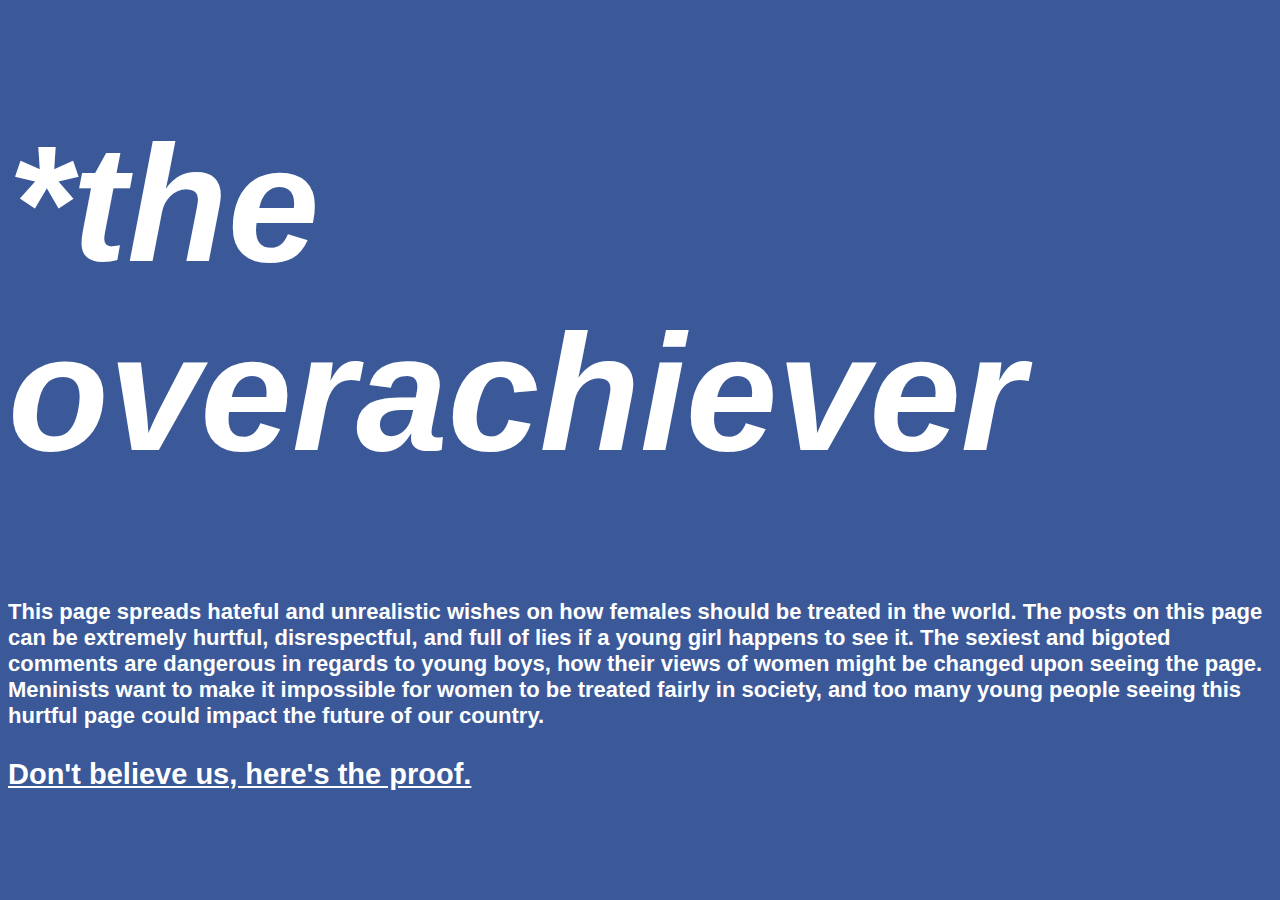
==== facebook.html @ 67ad8574 "add files" ====
<!doctype html>
<html lang="en">
<head>
  <meta charset="utf-8">
  <link rel="stylesheet" href="css/facebook.css">
  <meta name="viewport" content="width=device-width, initial-scale=1">
  <meta name="MobileOptimized" content="width">
  <title>Social Media</title>
  <meta name="author" content="Hannah Avery Jackie McCarthy">

  <script src="js/smooth-scroll.min.js"></script>
</head>
<body>
  <h1><i>*the overachiever</i><h1>
  <h3>This page spreads hateful and unrealistic wishes on how females should be treated in the world. The posts on this page can be extremely hurtful, disrespectful, and full of lies if a young girl happens to see it. The sexiest and bigoted comments are dangerous in regards to young boys, how their views of women might be changed upon seeing the page. Meninists want to make it impossible for women to be treated fairly in society, and too many young people seeing this hurtful page could impact the future of our country.
</h3>

<div class="jump-link-top">
<a href="https://www.facebook.com/TheMeninistPost/" title="Back to top"><span class="jump-link-text">Don't believe us, here's the proof.</span></a>
</div>

</body>
---- css/facebook.css ----
body {
  background-color: #3b5998;
}

h1 {
  font-family: arial, sans-serif;
  color: #fff;
  text-align: left;
  font-size: 62px;
}

h3 {
  font-family: arial, sans-serif;
  color: #fff;
  text-align: left;

}

a:link    {
text-decoration:  underline;
font-weight:      bold;
background-color: #3b5998;
color: #fff;

}

a:visited {
text-decoration:  none;
font-weight:      bold;
background-color: #3b5998;
color: #fff;
}

.jump-link-top {
text-align: left;
font-family: arial;
margin: 1em 0 0 0;
font-size: 23px;
}

@media (min-width: 60em) {

h1 {
  font-size: 10.3em;
  text-align: left;
}

h3 {

  font-size: 22px;
  text-align: left;
}

.jump-link-top {
text-align: left;
font-family: arial;
margin: 1em 0 0 0;
font-size: 29px;
}

}
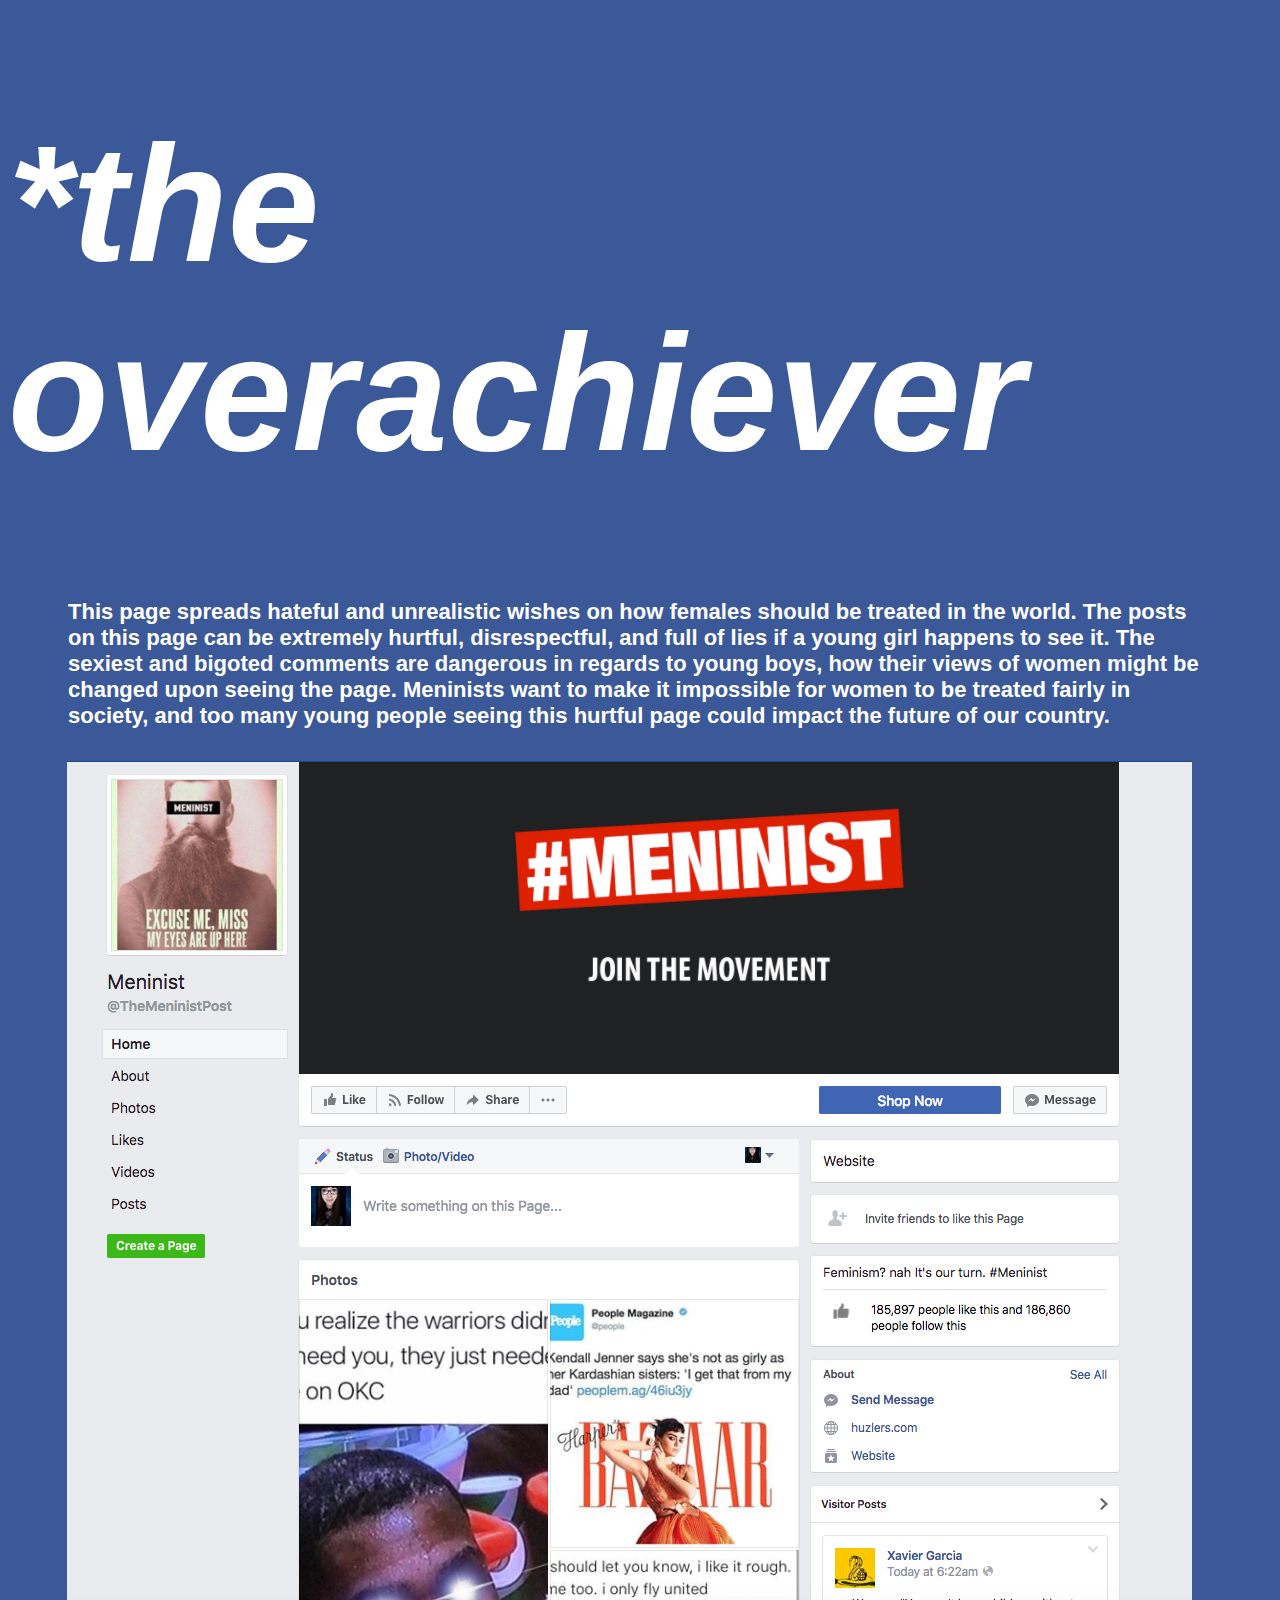
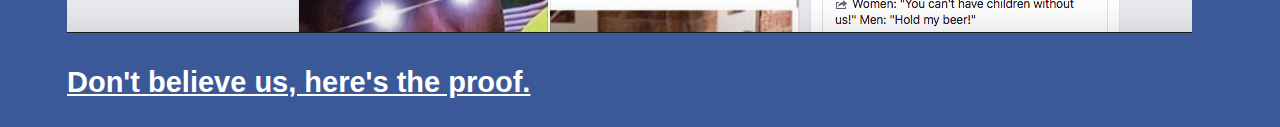
==== commit 88a5ce92: "upload updated files" ====
--- a/facebook.html
+++ b/facebook.html
@@ -12,11 +12,17 @@
 </head>
 <body>
   <h1><i>*the overachiever</i><h1>
-  <h3>This page spreads hateful and unrealistic wishes on how females should be treated in the world. The posts on this page can be extremely hurtful, disrespectful, and full of lies if a young girl happens to see it. The sexiest and bigoted comments are dangerous in regards to young boys, how their views of women might be changed upon seeing the page. Meninists want to make it impossible for women to be treated fairly in society, and too many young people seeing this hurtful page could impact the future of our country.
+  <h3 class="max-width">This page spreads hateful and unrealistic wishes on how females should be treated in the world. The posts on this page can be extremely hurtful, disrespectful, and full of lies if a young girl happens to see it. The sexiest and bigoted comments are dangerous in regards to young boys, how their views of women might be changed upon seeing the page. Meninists want to make it impossible for women to be treated fairly in society, and too many young people seeing this hurtful page could impact the future of our country.
 </h3>
 
-<div class="jump-link-top">
-<a href="https://www.facebook.com/TheMeninistPost/" title="Back to top"><span class="jump-link-text">Don't believe us, here's the proof.</span></a>
-</div>
+<figure class="max-width"id="meninist">
+<img alt="Meninist" src="img/meninist.png" />
+  <figcaption>
+    <div class="jump-link-top">
+    <a href="https://www.facebook.com/TheMeninistPost/" title="Back to top"><span class="jump-link-text">Don't believe us, here's the proof.</span></a>
+    </div>
+  </figcaption>
+</figure>
+
 
 </body>
--- a/css/facebook.css
+++ b/css/facebook.css
@@ -56,6 +56,18 @@
 font-family: arial;
 margin: 1em 0 0 0;
 font-size: 29px;
+padding-bottom: 20px;
 }
 
+.max-width {
+  max-width: 52em;
+  padding: 0 1em;
+  margin: 0 auto;
+  }
+
+  #meninist {
+    padding-top: 32px;
+    padding-right: 330px;
+  }
+
 }
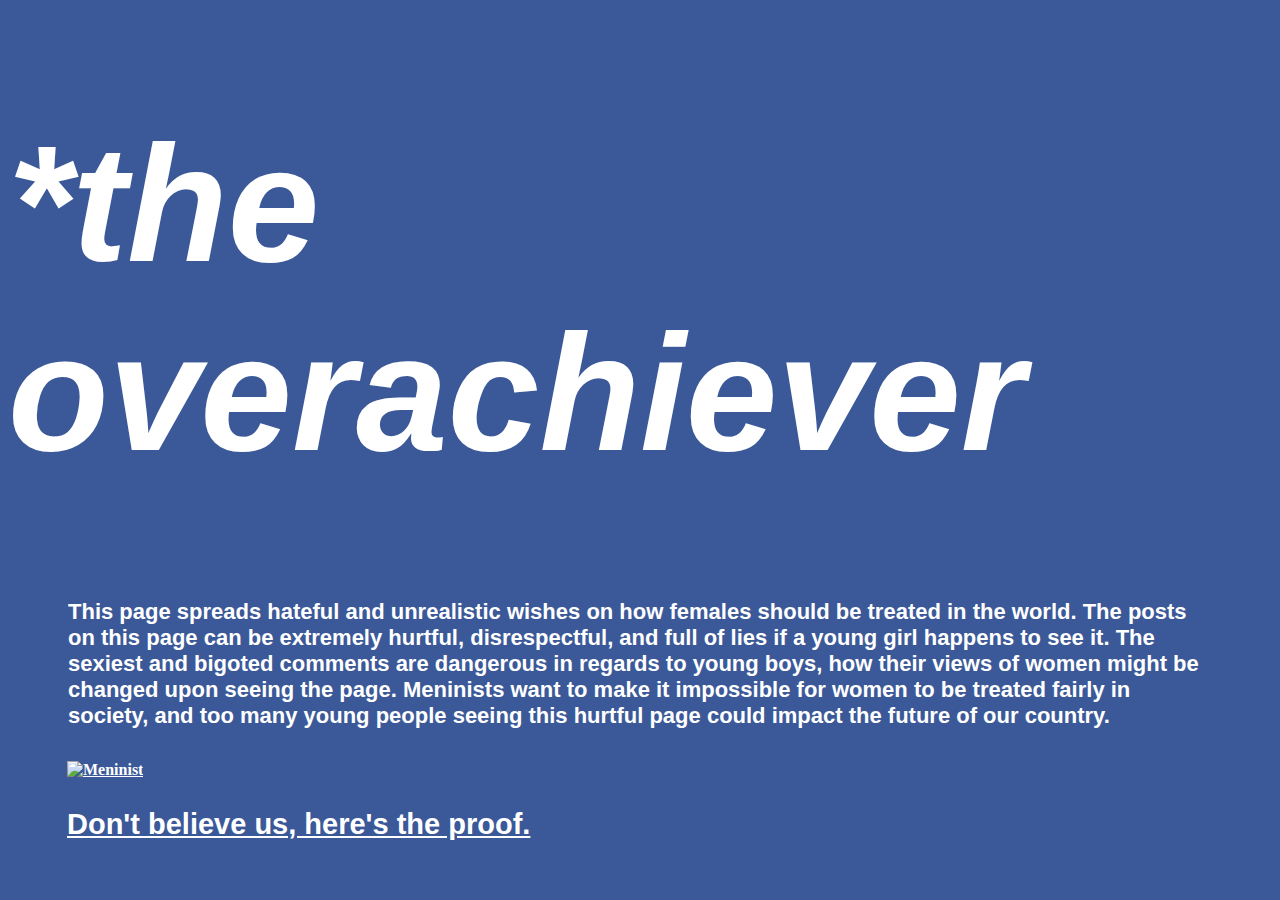
==== commit f78f1189: "Update facebook.html" ====
--- a/facebook.html
+++ b/facebook.html
@@ -16,7 +16,7 @@
 </h3>
 
 <figure class="max-width"id="meninist">
-<img alt="Meninist" src="img/meninist.png" />
+<a href="https://www.facebook.com/TheMeninistPost/"><img alt="Meninist" src="img/menaregross.png" /></a>
   <figcaption>
     <div class="jump-link-top">
     <a href="https://www.facebook.com/TheMeninistPost/" title="Back to top"><span class="jump-link-text">Don't believe us, here's the proof.</span></a>
--- a/css/facebook.css
+++ b/css/facebook.css
@@ -7,6 +7,10 @@
   color: #fff;
   text-align: left;
   font-size: 62px;
+}
+
+img {
+  max-width: 100%;
 }
 
 h3 {
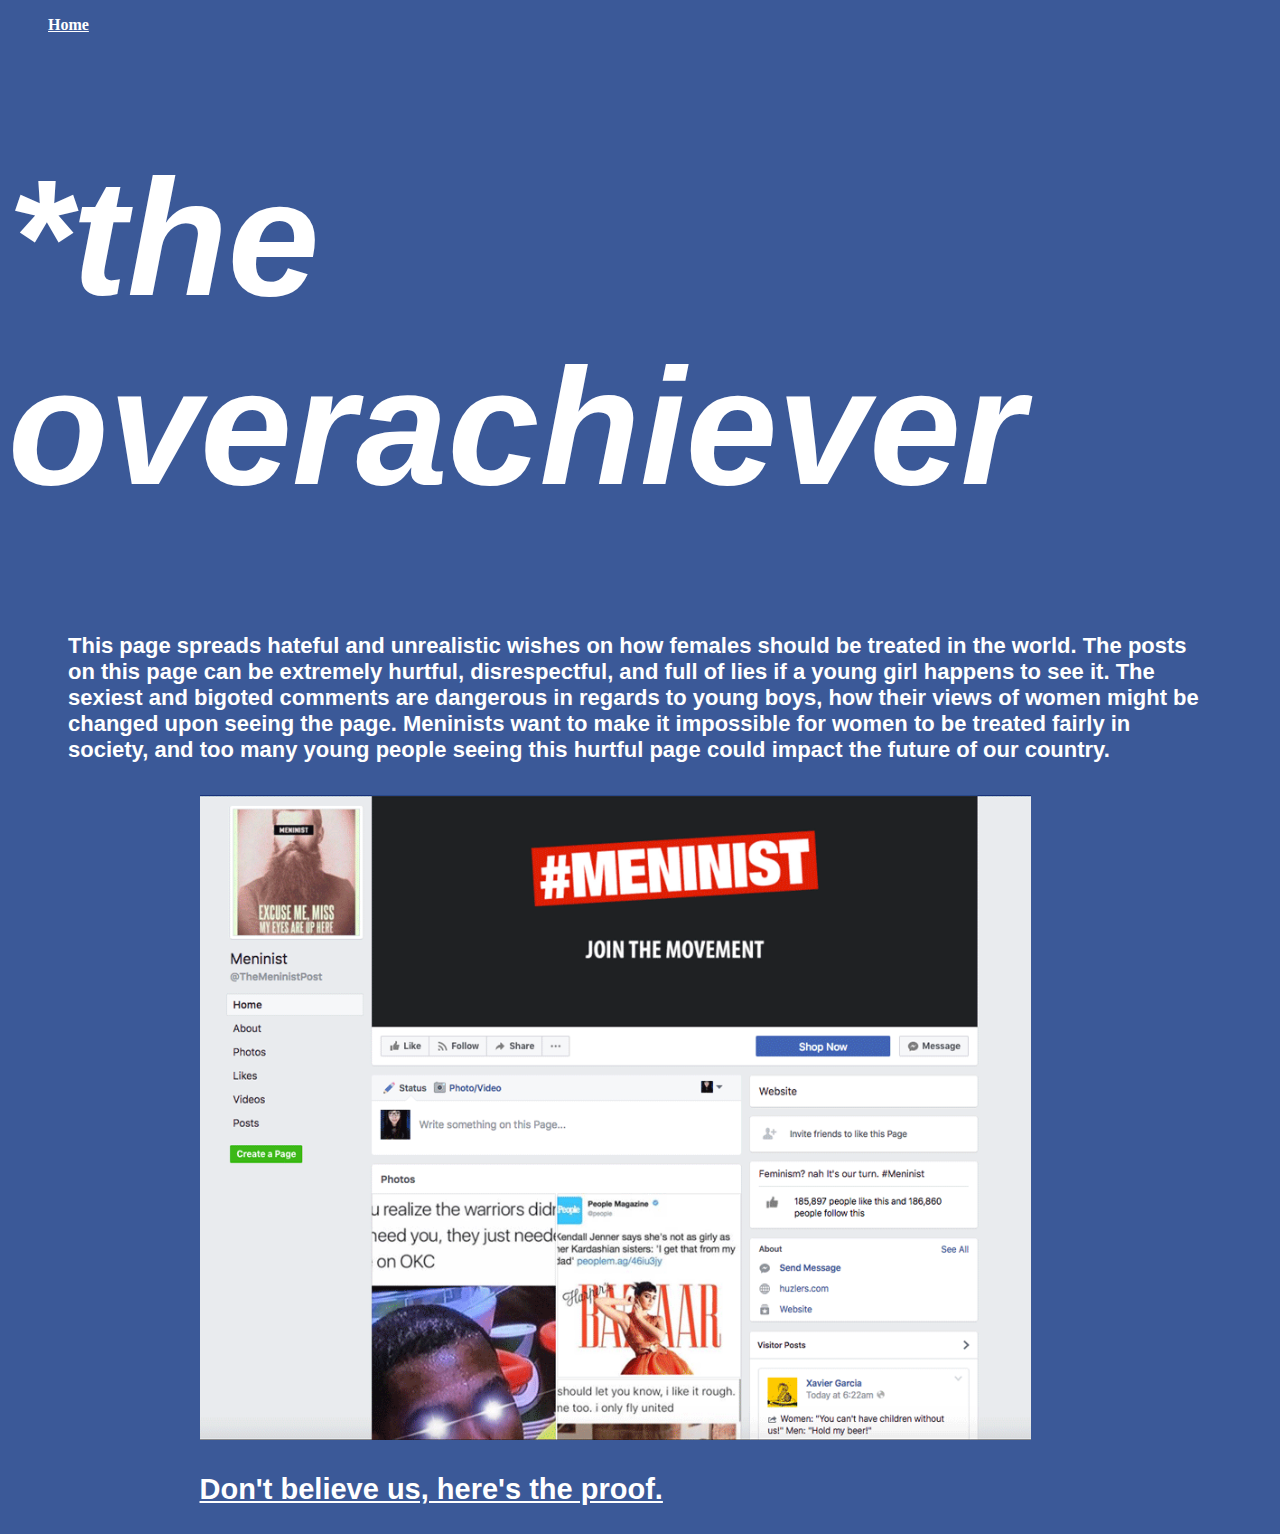
==== commit dab075c0: "Update facebook.html" ====
--- a/facebook.html
+++ b/facebook.html
@@ -11,6 +11,11 @@
   <script src="js/smooth-scroll.min.js"></script>
 </head>
 <body>
+    <nav>
+    <ul>
+        <a href="index.html">Home</a>
+    </ul>
+  </nav>
   <h1><i>*the overachiever</i><h1>
   <h3 class="max-width">This page spreads hateful and unrealistic wishes on how females should be treated in the world. The posts on this page can be extremely hurtful, disrespectful, and full of lies if a young girl happens to see it. The sexiest and bigoted comments are dangerous in regards to young boys, how their views of women might be changed upon seeing the page. Meninists want to make it impossible for women to be treated fairly in society, and too many young people seeing this hurtful page could impact the future of our country.
 </h3>
--- a/css/facebook.css
+++ b/css/facebook.css
@@ -71,7 +71,7 @@
 
   #meninist {
     padding-top: 32px;
-    padding-right: 330px;
+    padding-right: 65px;
   }
 
 }
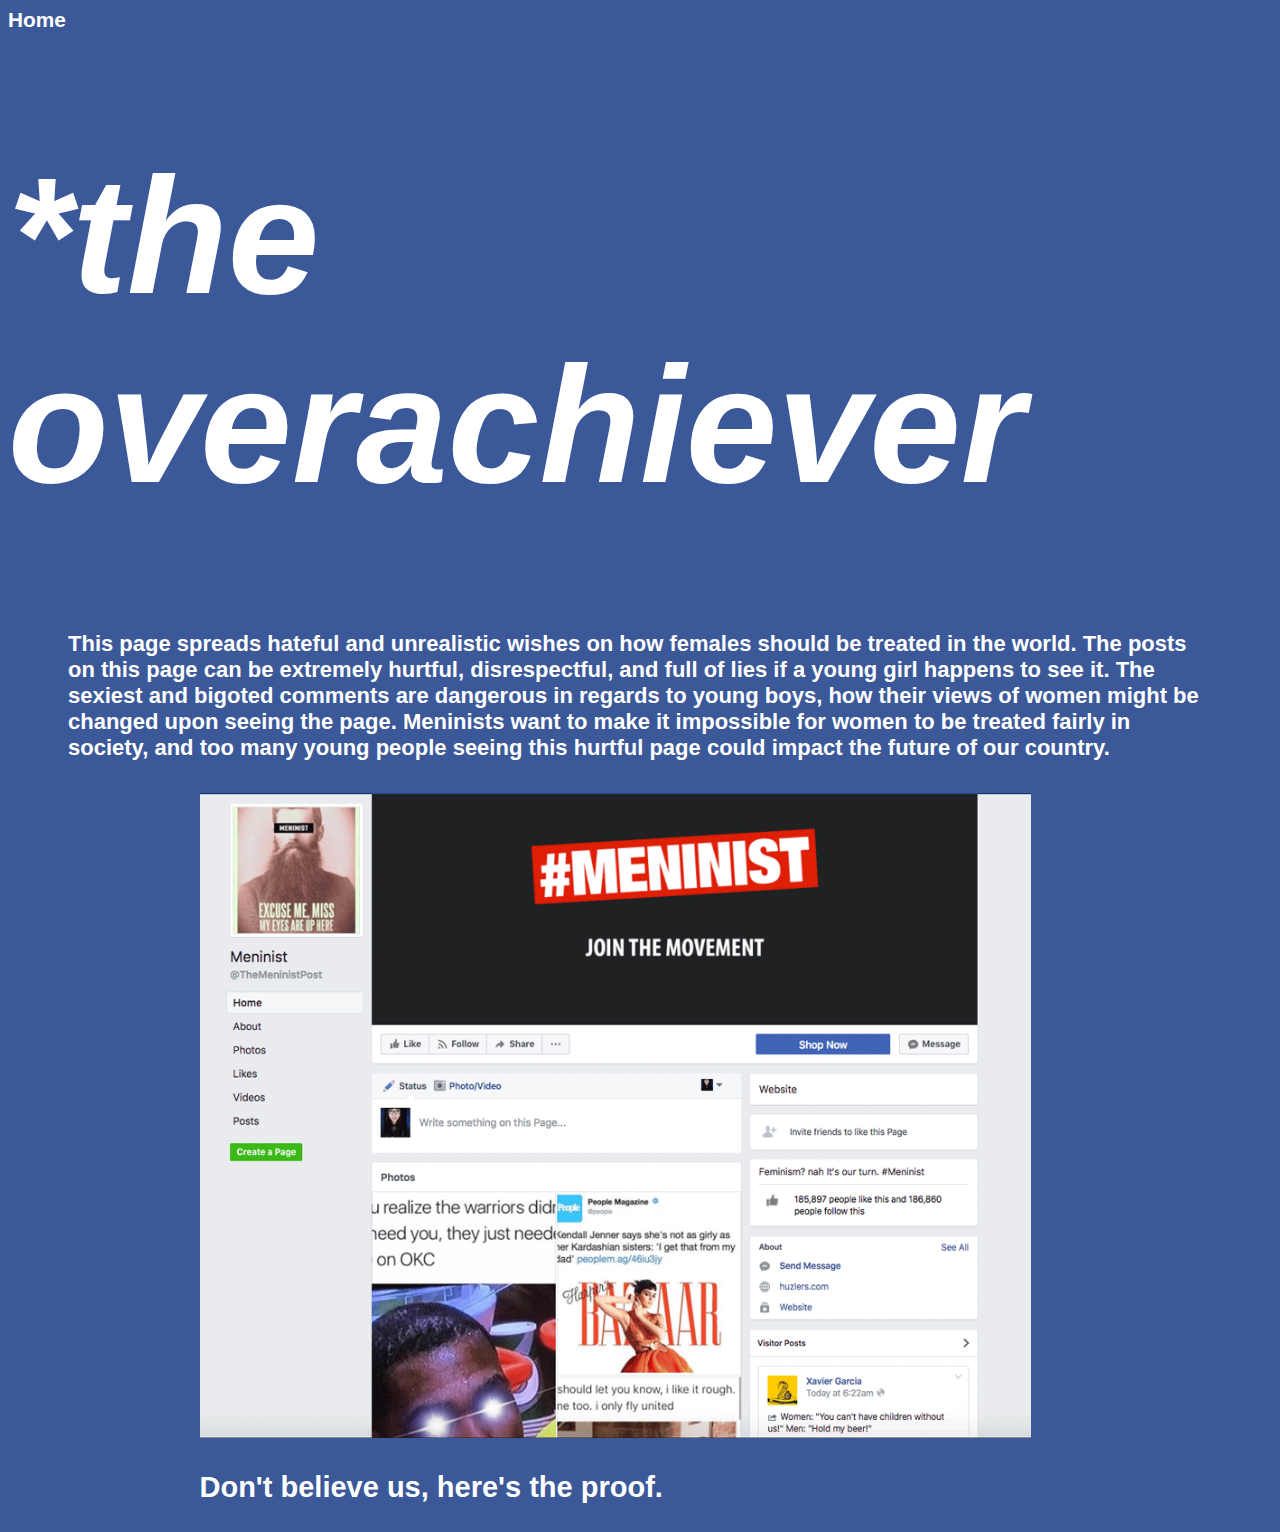
==== commit 7b721c4a: "Update facebook.html" ====
--- a/facebook.html
+++ b/facebook.html
@@ -11,10 +11,10 @@
   <script src="js/smooth-scroll.min.js"></script>
 </head>
 <body>
-    <nav>
-    <ul>
+  <nav>
+
         <a href="index.html">Home</a>
-    </ul>
+
   </nav>
   <h1><i>*the overachiever</i><h1>
   <h3 class="max-width">This page spreads hateful and unrealistic wishes on how females should be treated in the world. The posts on this page can be extremely hurtful, disrespectful, and full of lies if a young girl happens to see it. The sexiest and bigoted comments are dangerous in regards to young boys, how their views of women might be changed upon seeing the page. Meninists want to make it impossible for women to be treated fairly in society, and too many young people seeing this hurtful page could impact the future of our country.
@@ -23,7 +23,7 @@
 <figure class="max-width"id="meninist">
 <a href="https://www.facebook.com/TheMeninistPost/"><img alt="Meninist" src="img/menaregross.png" /></a>
   <figcaption>
-    <div class="jump-link-top">
+    <div class="jump-link-top" id="menline">
     <a href="https://www.facebook.com/TheMeninistPost/" title="Back to top"><span class="jump-link-text">Don't believe us, here's the proof.</span></a>
     </div>
   </figcaption>
--- a/css/facebook.css
+++ b/css/facebook.css
@@ -73,5 +73,24 @@
     padding-top: 32px;
     padding-right: 65px;
   }
+  nav {
+    font-family: Arial;
+    font-size: 1.3em;
+  }
+
+  a:link    {
+  text-decoration:  none;
+  font-weight:      bold;
+  background-color: #3b5998;
+  color: #fff;
+
+  }
+
+  a:visited {
+  text-decoration:  none;
+  font-weight:      bold;
+  background-color: #3b5998;
+  color:           #fff;
+  }
 
 }
